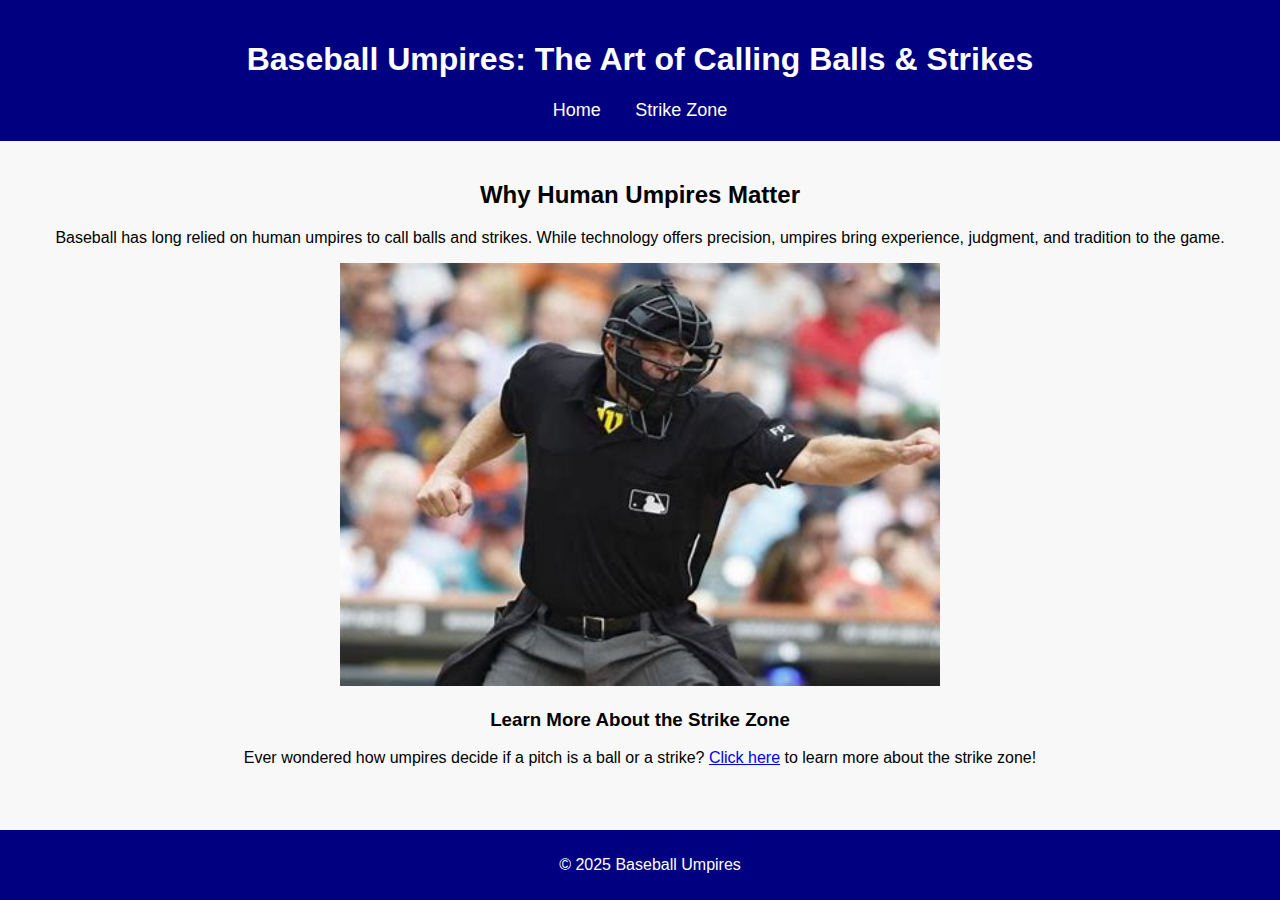
==== index.html @ a750039b "Add files via upload" ====
<!DOCTYPE html>
<html lang="en">
<head>
    <meta charset="UTF-8">
    <title>Baseball Umpires: Balls & Strikes</title>
    <link rel="stylesheet" href="styles.css">
</head>
<body>
    <header>
        <h1>Baseball Umpires: The Art of Calling Balls & Strikes</h1>
        <nav>
            <a href="index.html">Home</a>
            <a href="strike-zone.html">Strike Zone</a>
        </nav>
    </header>
    
    <main>
        <h2>Why Human Umpires Matter</h2>
        <p>Baseball has long relied on human umpires to call balls and strikes. While technology offers precision, umpires bring experience, judgment, and tradition to the game.</p>
        <img src="images/umpire.jpg" alt="Umpire making a call" width="600">
        
        <h3>Learn More About the Strike Zone</h3>
        <p>Ever wondered how umpires decide if a pitch is a ball or a strike? <a href="strike-zone.html">Click here</a> to learn more about the strike zone!</p>
    </main>

    <footer>
        <p>&copy; 2025 Baseball Umpires</p>
    </footer>
</body>
</html>
---- styles.css ----
body {
    font-family: Arial, sans-serif;
    text-align: center;
    background-color: #f8f8f8;
    margin: 0;
    padding: 0;
}

header {
    background-color: navy;
    color: white;
    padding: 20px;
}

nav a {
    color: white;
    margin: 15px;
    text-decoration: none;
    font-size: 18px;
}

nav a:hover {
    text-decoration: underline;
}

main {
    padding: 20px;
}

img {
    max-width: 100%;
    height: auto;
}

footer {
    background-color: navy;
    color: white;
    padding: 10px;
    position: fixed;
    bottom: 0;
    width: 100%;
}
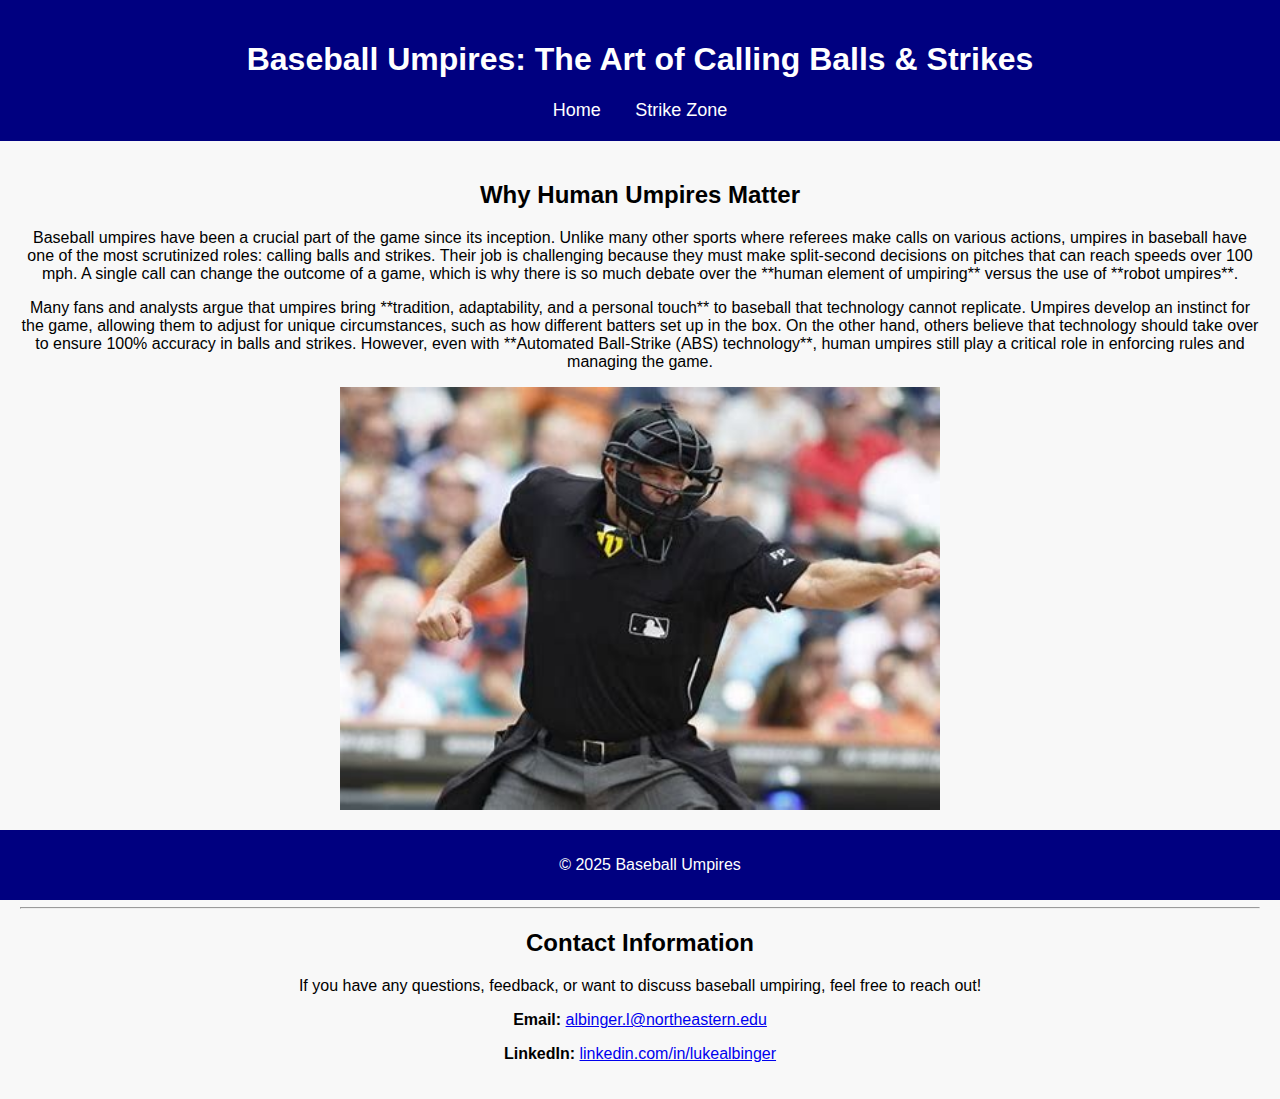
==== commit 3b5b23c8: "Update index.html to add more description and a contact section" ====
--- a/index.html
+++ b/index.html
@@ -2,7 +2,7 @@
 <html lang="en">
 <head>
     <meta charset="UTF-8">
-    <title>Baseball Umpires: Balls & Strikes</title>
+    <title>Baseball Umpires: The Art of Calling Balls & Strikes</title>
     <link rel="stylesheet" href="styles.css">
 </head>
 <body>
@@ -16,11 +16,19 @@
     
     <main>
         <h2>Why Human Umpires Matter</h2>
-        <p>Baseball has long relied on human umpires to call balls and strikes. While technology offers precision, umpires bring experience, judgment, and tradition to the game.</p>
+        <p>Baseball umpires have been a crucial part of the game since its inception. Unlike many other sports where referees make calls on various actions, umpires in baseball have one of the most scrutinized roles: calling balls and strikes. Their job is challenging because they must make split-second decisions on pitches that can reach speeds over 100 mph. A single call can change the outcome of a game, which is why there is so much debate over the **human element of umpiring** versus the use of **robot umpires**.</p>
+        <p>Many fans and analysts argue that umpires bring **tradition, adaptability, and a personal touch** to baseball that technology cannot replicate. Umpires develop an instinct for the game, allowing them to adjust for unique circumstances, such as how different batters set up in the box. On the other hand, others believe that technology should take over to ensure 100% accuracy in balls and strikes. However, even with **Automated Ball-Strike (ABS) technology**, human umpires still play a critical role in enforcing rules and managing the game.</p>
         <img src="images/umpire.jpg" alt="Umpire making a call" width="600">
         
         <h3>Learn More About the Strike Zone</h3>
         <p>Ever wondered how umpires decide if a pitch is a ball or a strike? <a href="strike-zone.html">Click here</a> to learn more about the strike zone!</p>
+        <hr>
+
+        <h2>Contact Information</h2>
+        <p>If you have any questions, feedback, or want to discuss baseball umpiring, feel free to reach out!</p>
+
+        <p><strong>Email:</strong> <a href="mailto:albinger.l@northeastern.edu">albinger.l@northeastern.edu</a></p>
+        <p><strong>LinkedIn:</strong> <a href="https://www.linkedin.com/in/lukealbinger" target="_blank">linkedin.com/in/lukealbinger</a></p>
     </main>
 
     <footer>
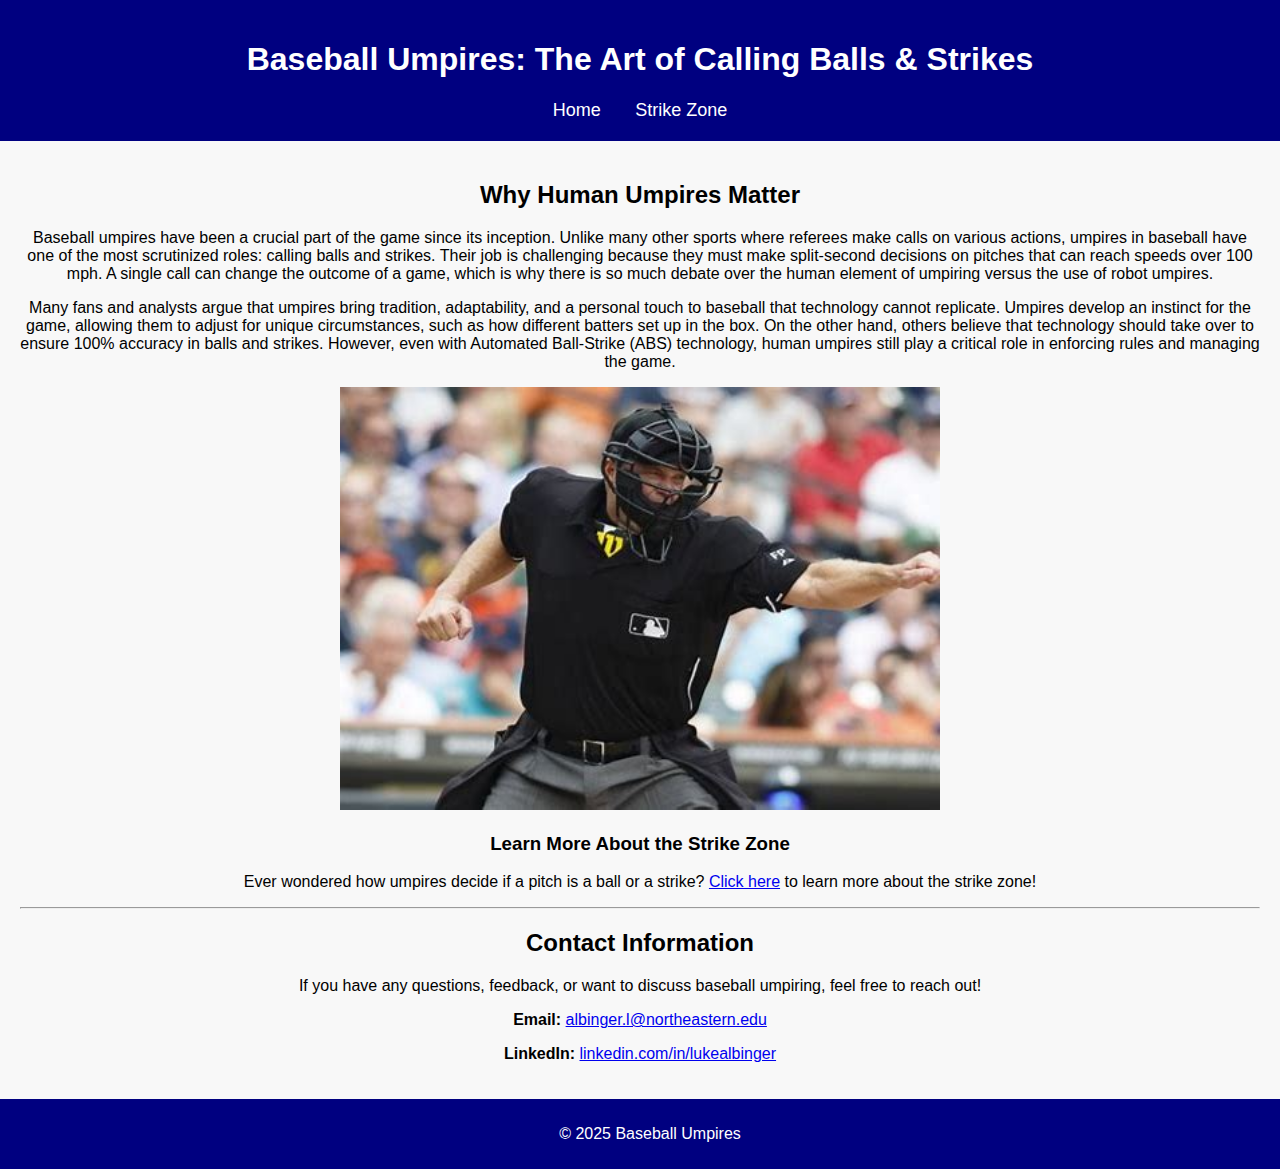
==== commit b259dc49: "Update index.html" ====
--- a/index.html
+++ b/index.html
@@ -16,8 +16,8 @@
     
     <main>
         <h2>Why Human Umpires Matter</h2>
-        <p>Baseball umpires have been a crucial part of the game since its inception. Unlike many other sports where referees make calls on various actions, umpires in baseball have one of the most scrutinized roles: calling balls and strikes. Their job is challenging because they must make split-second decisions on pitches that can reach speeds over 100 mph. A single call can change the outcome of a game, which is why there is so much debate over the **human element of umpiring** versus the use of **robot umpires**.</p>
-        <p>Many fans and analysts argue that umpires bring **tradition, adaptability, and a personal touch** to baseball that technology cannot replicate. Umpires develop an instinct for the game, allowing them to adjust for unique circumstances, such as how different batters set up in the box. On the other hand, others believe that technology should take over to ensure 100% accuracy in balls and strikes. However, even with **Automated Ball-Strike (ABS) technology**, human umpires still play a critical role in enforcing rules and managing the game.</p>
+        <p>Baseball umpires have been a crucial part of the game since its inception. Unlike many other sports where referees make calls on various actions, umpires in baseball have one of the most scrutinized roles: calling balls and strikes. Their job is challenging because they must make split-second decisions on pitches that can reach speeds over 100 mph. A single call can change the outcome of a game, which is why there is so much debate over the human element of umpiring versus the use of robot umpires.</p>
+        <p>Many fans and analysts argue that umpires bring tradition, adaptability, and a personal touch to baseball that technology cannot replicate. Umpires develop an instinct for the game, allowing them to adjust for unique circumstances, such as how different batters set up in the box. On the other hand, others believe that technology should take over to ensure 100% accuracy in balls and strikes. However, even with Automated Ball-Strike (ABS) technology, human umpires still play a critical role in enforcing rules and managing the game.</p>
         <img src="images/umpire.jpg" alt="Umpire making a call" width="600">
         
         <h3>Learn More About the Strike Zone</h3>
--- a/styles.css
+++ b/styles.css
@@ -4,6 +4,9 @@
     background-color: #f8f8f8;
     margin: 0;
     padding: 0;
+    display: flex;
+    flex-direction: column;
+    min-height: 100vh;
 }
 
 header {
@@ -24,6 +27,7 @@
 }
 
 main {
+    flex-grow: 1;
     padding: 20px;
 }
 
@@ -36,7 +40,7 @@
     background-color: navy;
     color: white;
     padding: 10px;
-    position: fixed;
+    position: relative;
     bottom: 0;
     width: 100%;
 }
